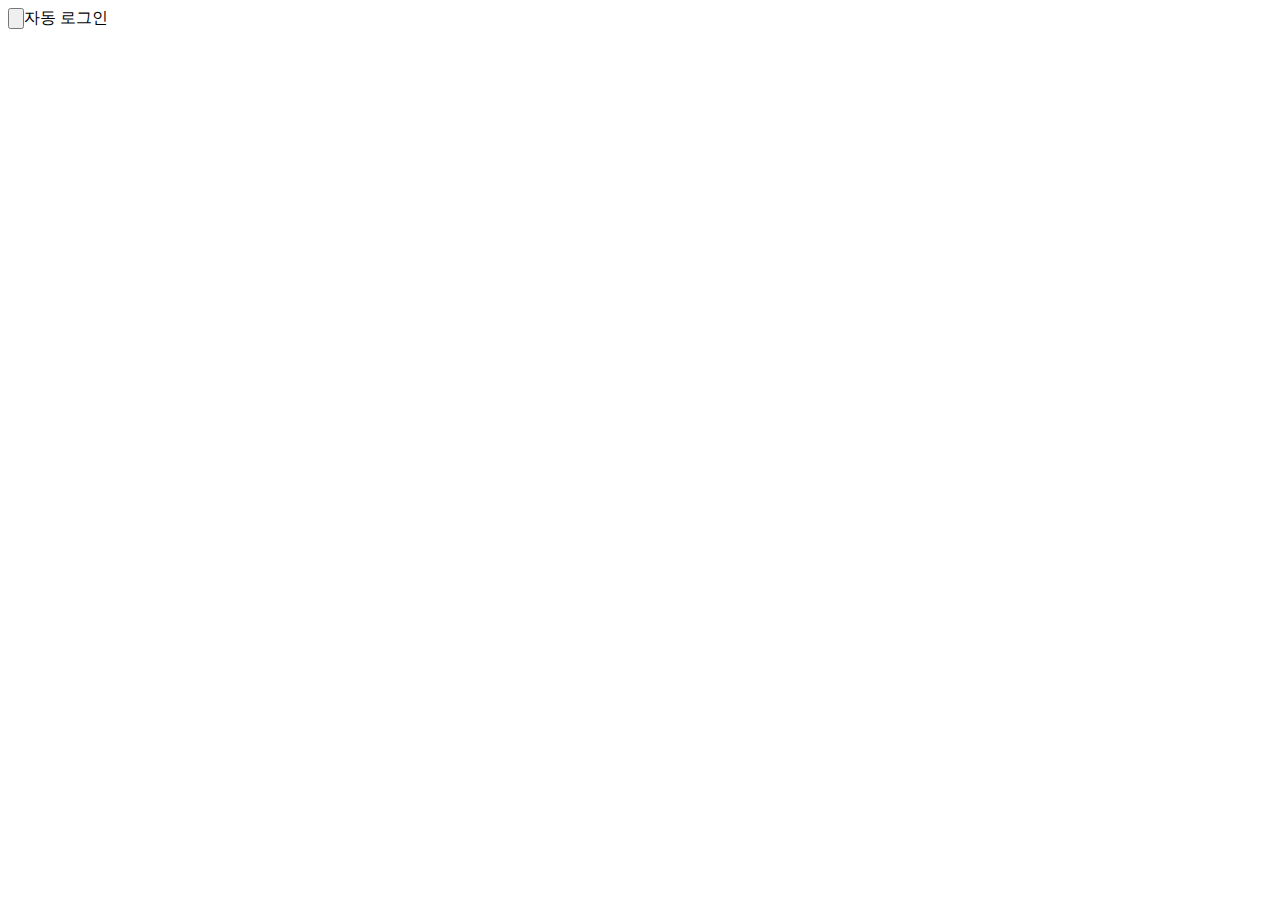
==== index.html @ a1d5fa86 "Second sum" ====
<!DOCTYPE html>
<html>
<head>
	<title>Worksby.net</title>
</head>
<body>
	<div>
		<div id="image1"></div>
	</div>
	<div>
		<div id="image2"></div>
	</div>
	<input type="button">자동 로그인</input>
</body>
</html>
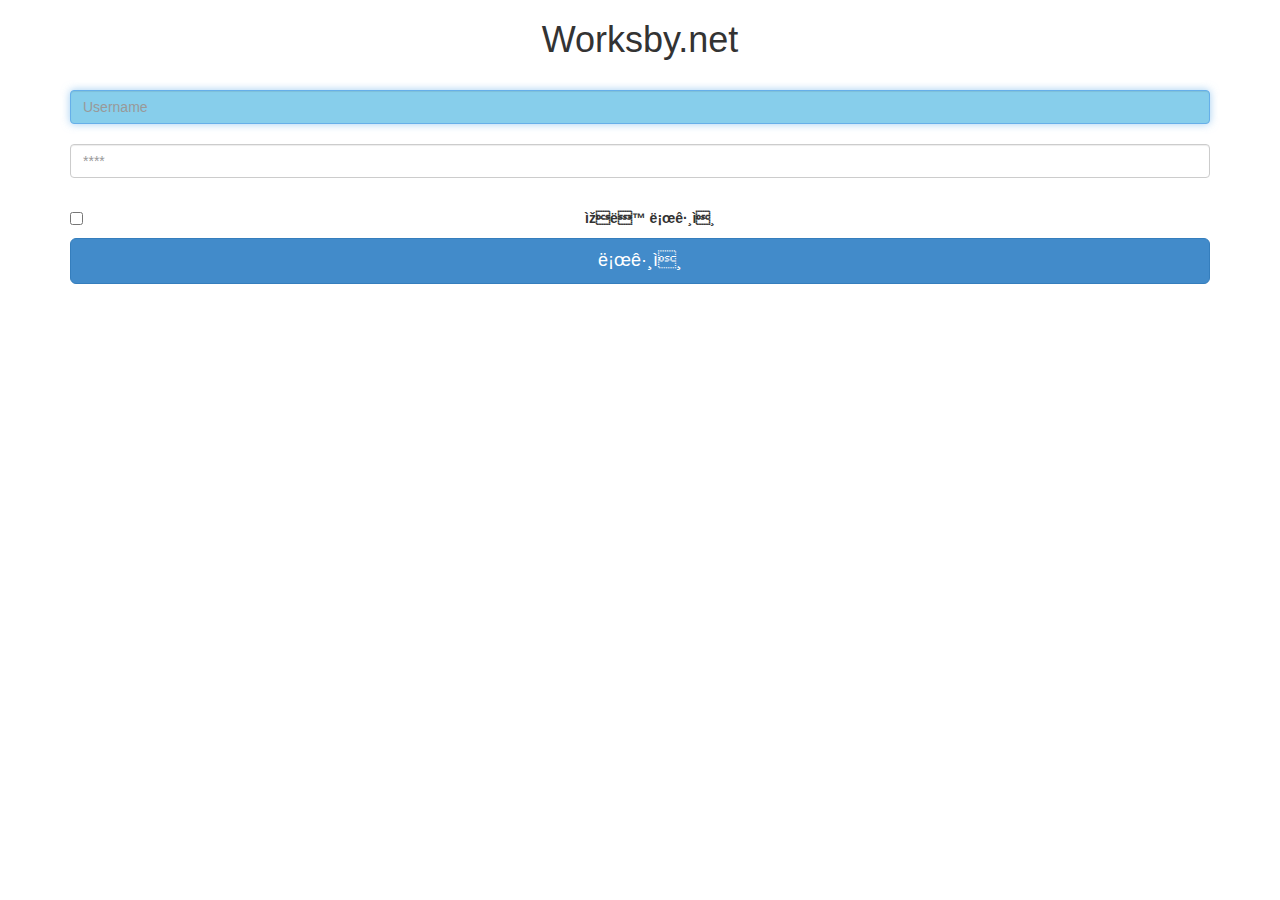
==== commit c3effb57: "Third change" ====
--- a/index.html
+++ b/index.html
@@ -2,14 +2,31 @@
 <html>
 <head>
 	<title>Worksby.net</title>
+	<meta http-equiv="Content-type:text/html;charset=utf-8" />
+	<link rel="stylesheet" type="text/css" href="style.css">
+	<link href="/dist/css/bootstrap.min.css" rel="stylesheet" media="screen">
 </head>
 <body>
-	<div>
-		<div id="image1"></div>
-	</div>
-	<div>
-		<div id="image2"></div>
-	</div>
-	<input type="button">자동 로그인</input>
+
+    <div class="container">
+
+      <form class="form-signin">
+        <h1 class="form-signin-heading">Worksby.net</h1><br />
+        <input type="text" class="form-control" placeholder="Username" autofocus=""><br />
+        <input type="password" class="form-control" placeholder="****"><br />
+        <label class="checkbox">
+          <input type="checkbox" value="remember-me"> 자동 로그인
+        </label>
+        <button class="btn btn-lg btn-primary btn-block" type="submit">로그인</button>
+      </form>
+
+    </div> <!-- /container -->
+
+
+    <!-- Bootstrap core JavaScript
+    ================================================== -->
+    <!-- Placed at the end of the document so the pages load faster -->
+  
+
 </body>
 </html>--- a/style.css
+++ b/style.css
@@ -0,0 +1,16 @@
+h1 {
+	text-align: center;
+}
+div {
+	text-align: center;
+}
+
+input:enabled {
+	background-color: white;
+}
+input:disabled {
+	background-color: grey;
+}
+input:focus {
+	background-color: skyblue;
+}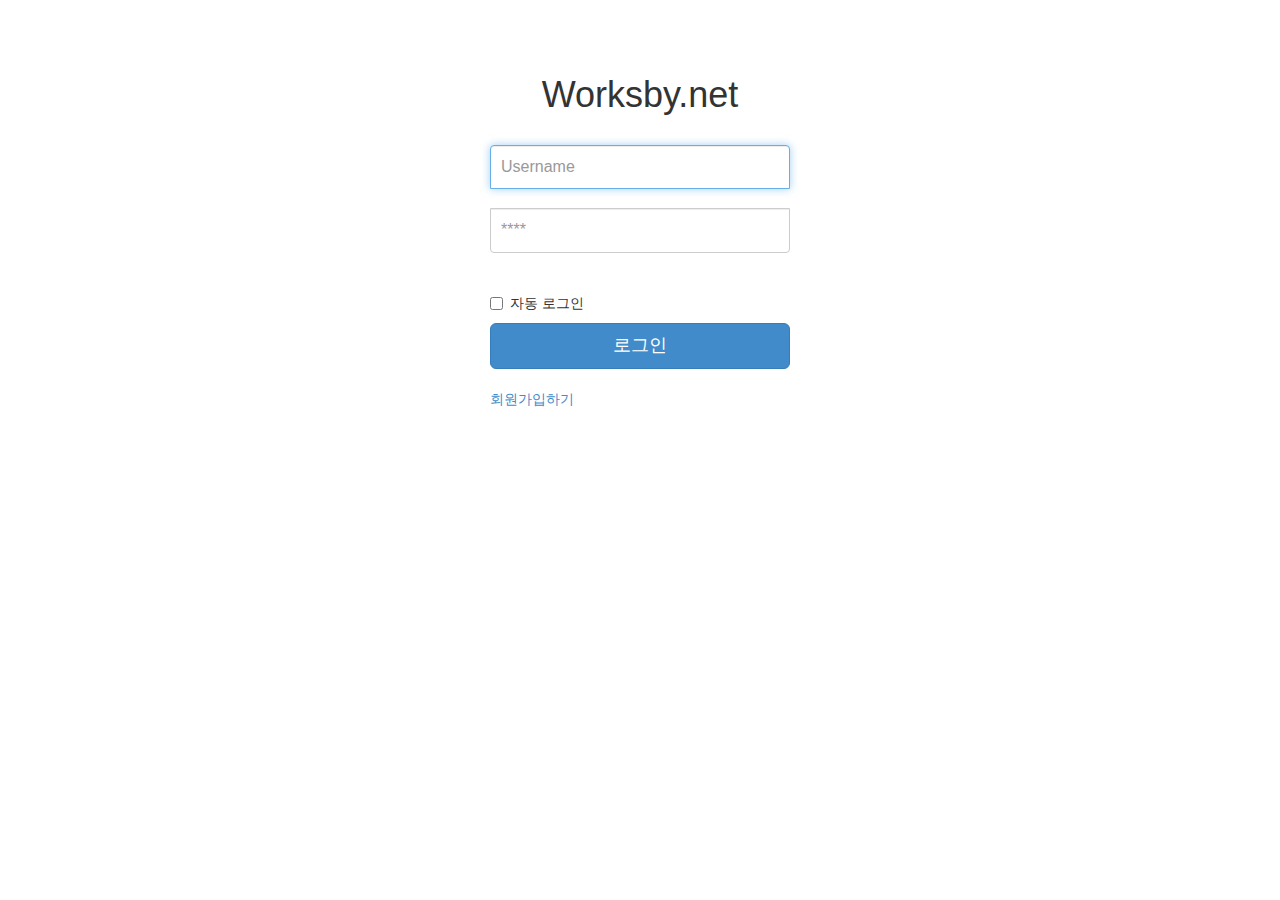
==== commit 4f22d83b: "Fourth change" ====
--- a/index.html
+++ b/index.html
@@ -1,10 +1,10 @@
-<!DOCTYPE html>
+﻿<!DOCTYPE html>
 <html>
 <head>
 	<title>Worksby.net</title>
-	<meta http-equiv="Content-type:text/html;charset=utf-8" />
-	<link rel="stylesheet" type="text/css" href="style.css">
-	<link href="/dist/css/bootstrap.min.css" rel="stylesheet" media="screen">
+	<meta charset="uft-8">
+	<link href="dist/css/bootstrap.min.css" rel="stylesheet">
+	<link href="signin.css" rel="stylesheet">
 </head>
 <body>
 
@@ -17,7 +17,8 @@
         <label class="checkbox">
           <input type="checkbox" value="remember-me"> 자동 로그인
         </label>
-        <button class="btn btn-lg btn-primary btn-block" type="submit">로그인</button>
+        <button class="btn btn-lg btn-primary btn-block" type="submit">로그인</button><br/>
+        <p id="a1"><a href="signup.html">회원가입하기</a></p>
       </form>
 
     </div> <!-- /container -->
--- a/signin.css
+++ b/signin.css
@@ -0,0 +1,53 @@
+body {
+  padding-top: 40px;
+  padding-bottom: 40px;
+  background-color: #fff;
+}
+
+h1, h4 {
+  text-align: center;
+}
+
+table {
+  width: 500px;
+  height: 500px;
+}
+
+.a1 {
+  text-align: center;
+}
+
+.form-signin {
+  max-width: 330px;
+  padding: 15px;
+  margin: 0 auto;
+}
+.form-signin .form-signin-heading,
+.form-signin .checkbox {
+  margin-bottom: 10px;
+}
+.form-signin .checkbox {
+  font-weight: normal;
+}
+.form-signin .form-control {
+  position: relative;
+  font-size: 16px;
+  height: auto;
+  padding: 10px;
+  -webkit-box-sizing: border-box;
+     -moz-box-sizing: border-box;
+          box-sizing: border-box;
+}
+.form-signin .form-control:focus {
+  z-index: 2;
+}
+.form-signin input[type="text"] {
+  margin-bottom: -1px;
+  border-bottom-left-radius: 0;
+  border-bottom-right-radius: 0;
+}
+.form-signin input[type="password"] {
+  margin-bottom: 10px;
+  border-top-left-radius: 0;
+  border-top-right-radius: 0;
+}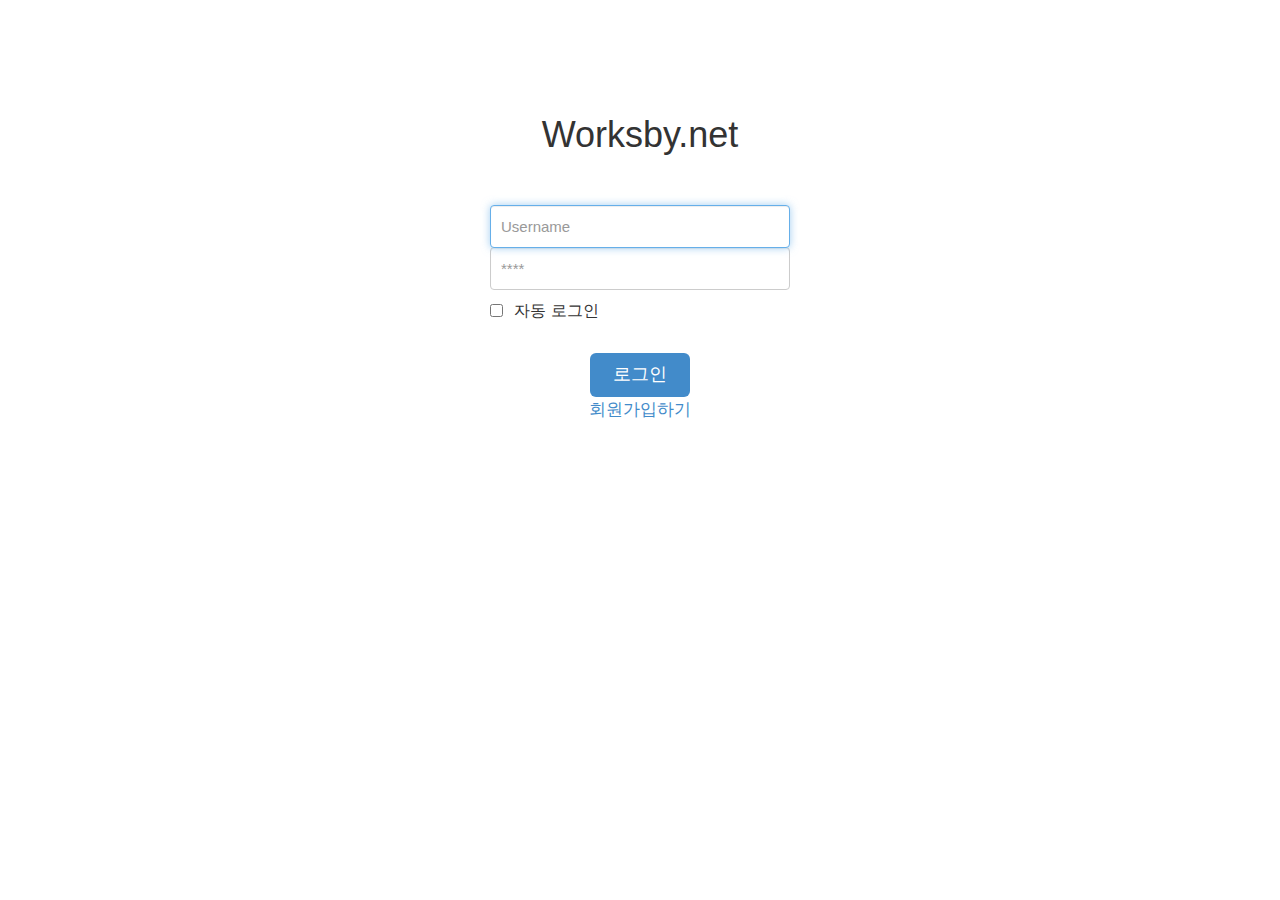
==== commit c0896389: "Eighth change" ====
--- a/index.html
+++ b/index.html
@@ -7,27 +7,22 @@
 	<link href="signin.css" rel="stylesheet">
 </head>
 <body>
-
+    <br /><br />
     <div class="container">
 
       <form class="form-signin">
-        <h1 class="form-signin-heading">Worksby.net</h1><br />
-        <input type="text" class="form-control" placeholder="Username" autofocus=""><br />
-        <input type="password" class="form-control" placeholder="****"><br />
+        <h1 class="form-signin-heading">Worksby.net</h1><br /><br />
+        <input type="text" class="form-control" placeholder="Username" autofocus="">
+        <input type="password" class="form-control" placeholder="****">
         <label class="checkbox">
-          <input type="checkbox" value="remember-me"> 자동 로그인
-        </label>
-        <button class="btn btn-lg btn-primary btn-block" type="submit">로그인</button><br/>
-        <p id="a1"><a href="signup.html">회원가입하기</a></p>
+            <div class="login-text">
+                <input type="checkbox" value="remember-me">&nbsp;자동 로그인
+            </div>
+        </label><br />
+        <button class="btn btn-lg btn-primary btn-block login-button" type="submit">로그인</button>
+        <p class="a1"><a href="signup.html">회원가입하기</a></p>
       </form>
 
-    </div> <!-- /container -->
-
-
-    <!-- Bootstrap core JavaScript
-    ================================================== -->
-    <!-- Placed at the end of the document so the pages load faster -->
-  
-
+    </div>
 </body>
 </html>--- a/signin.css
+++ b/signin.css
@@ -13,8 +13,32 @@
   height: 500px;
 }
 
-.a1 {
+button.btn {
+  width: 100px;
+  
+}
+
+.layer-popup {
+  display:none; position:absolute; left:50%; top:175px; z-index:10; padding:30px 30px 35px; margin-left:-235px; background-color:#fff; border:1px solid #000;
+}
+
+p.a1 {
   text-align: center;
+  font-size: 13pt;
+}
+
+div.login-text {
+  font-size: 12pt;
+}
+
+button.login-button {
+  border: 0;
+  margin: 0 auto;
+  background-color: ;
+}
+
+.form-text {
+  margin-bottom: 5px;
 }
 
 .form-signin {
@@ -31,7 +55,8 @@
 }
 .form-signin .form-control {
   position: relative;
-  font-size: 16px;
+  font-size: 15px;
+  color: #000;
   height: auto;
   padding: 10px;
   -webkit-box-sizing: border-box;
@@ -43,11 +68,11 @@
 }
 .form-signin input[type="text"] {
   margin-bottom: -1px;
-  border-bottom-left-radius: 0;
-  border-bottom-right-radius: 0;
+  border-bottom-left-radius: 1;
+  border-bottom-right-radius: 1;
 }
 .form-signin input[type="password"] {
   margin-bottom: 10px;
-  border-top-left-radius: 0;
-  border-top-right-radius: 0;
+  border-top-left-radius: 1;
+  border-top-right-radius: 1;
 }